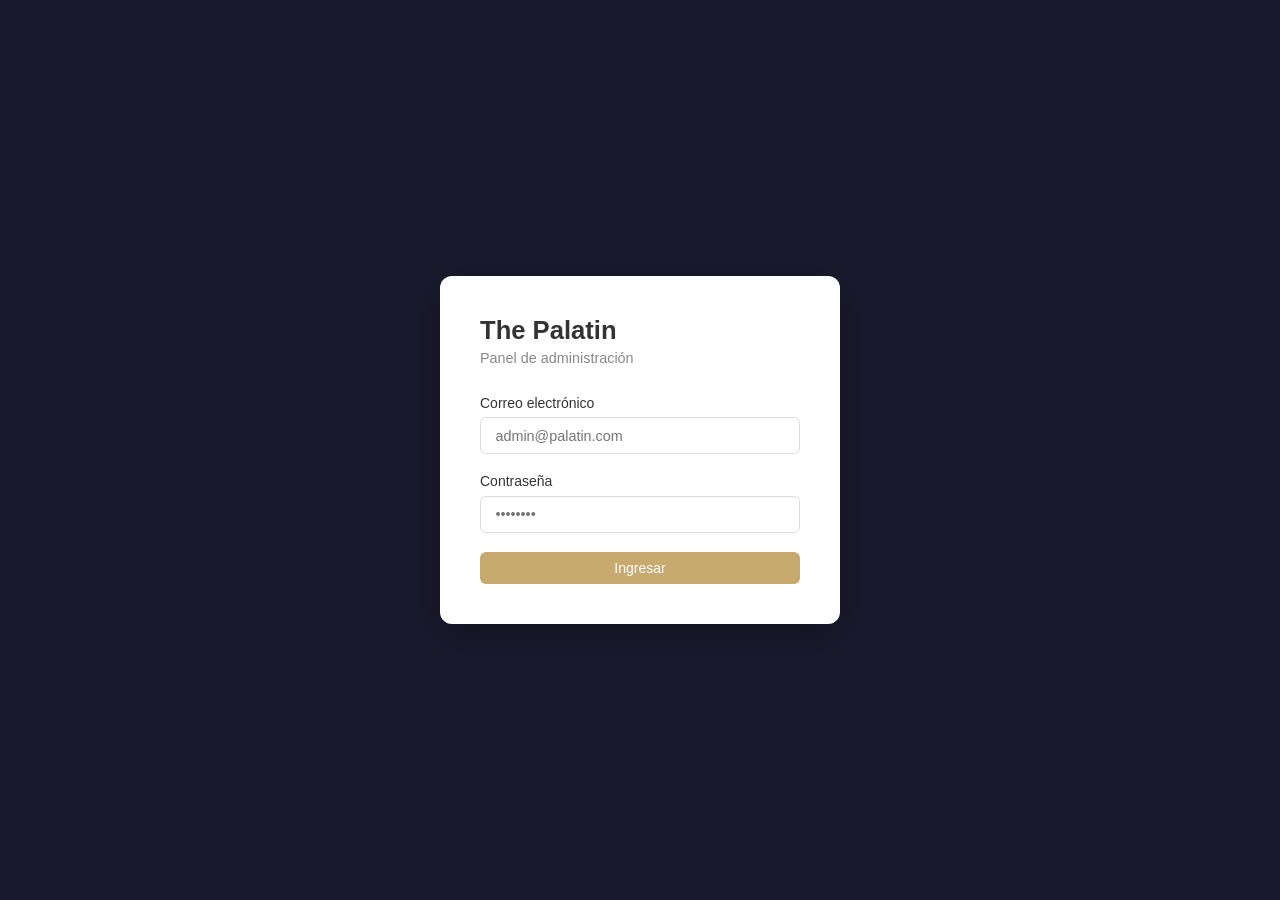
==== admin/index.html @ b30d8958 "agrega archivos HTML y CSS para el panel de administración, incluyendo dashboard, login, gestión de " ====
<!DOCTYPE html>
<html lang="es">
<head>
    <meta charset="UTF-8">
    <meta name="viewport" content="width=device-width, initial-scale=1">
    <title>The Palatin — Admin</title>
    <link rel="stylesheet" href="css/admin.css">
</head>
<body>
    <div class="login-wrap">
        <div class="login-card">
            <h1>The Palatin</h1>
            <p>Panel de administración</p>

            <div id="alert" class="alert alert-error" style="display:none"></div>

            <form id="loginForm">
                <div class="form-group">
                    <label for="email">Correo electrónico</label>
                    <input type="email" id="email" required placeholder="admin@palatin.com">
                </div>
                <div class="form-group">
                    <label for="password">Contraseña</label>
                    <input type="password" id="password" required placeholder="••••••••">
                </div>
                <button type="submit" class="btn btn-primary" style="width:100%;justify-content:center">
                    Ingresar
                </button>
            </form>
        </div>
    </div>

    <script src="js/config.js"></script>
    <script>
        // Si ya está logueado, redirigir al dashboard
        if (Auth.isLogged()) window.location.href = 'dashboard.html';

        document.getElementById('loginForm').addEventListener('submit', async (e) => {
            e.preventDefault();
            const alert = document.getElementById('alert');
            alert.style.display = 'none';

            const data = await api('POST', '/auth/login.php', {
                email:    document.getElementById('email').value,
                password: document.getElementById('password').value,
            });

            if (data?.token) {
                Auth.save(data.token, data.user);
                window.location.href = 'dashboard.html';
            } else {
                alert.textContent = data?.error || 'Error al iniciar sesión';
                alert.style.display = 'block';
            }
        });
    </script>
</body>
</html>
---- admin/css/admin.css ----
:root {
    --primary:   #c8a96e;
    --dark:      #1a1a2e;
    --sidebar-w: 250px;
}

* { box-sizing: border-box; margin: 0; padding: 0; }

body {
    font-family: 'Segoe UI', sans-serif;
    background: #f4f6f9;
    color: #333;
}

/* ── Login ── */
.login-wrap {
    min-height: 100vh;
    display: flex;
    align-items: center;
    justify-content: center;
    background: var(--dark);
}
.login-card {
    background: #fff;
    border-radius: 12px;
    padding: 2.5rem;
    width: 100%;
    max-width: 400px;
    box-shadow: 0 10px 40px rgba(0,0,0,.3);
}
.login-card h1 { font-size: 1.6rem; margin-bottom: .3rem; }
.login-card p  { color: #888; margin-bottom: 1.8rem; font-size: .9rem; }

/* ── Layout ── */
.admin-layout { display: flex; min-height: 100vh; }

.sidebar {
    width: var(--sidebar-w);
    background: var(--dark);
    color: #fff;
    display: flex;
    flex-direction: column;
    position: fixed;
    top: 0; left: 0; bottom: 0;
}
.sidebar-brand {
    padding: 1.5rem;
    font-size: 1.2rem;
    font-weight: 700;
    color: var(--primary);
    border-bottom: 1px solid rgba(255,255,255,.08);
}
.sidebar-brand span { display: block; font-size: .75rem; color: #aaa; font-weight: 400; }
.sidebar nav { flex: 1; padding: 1rem 0; }
.sidebar nav a {
    display: flex;
    align-items: center;
    gap: .75rem;
    padding: .75rem 1.5rem;
    color: #ccc;
    text-decoration: none;
    font-size: .9rem;
    transition: background .2s, color .2s;
}
.sidebar nav a:hover,
.sidebar nav a.active { background: rgba(255,255,255,.07); color: #fff; }
.sidebar nav a.active { border-left: 3px solid var(--primary); }
.sidebar-footer {
    padding: 1rem 1.5rem;
    border-top: 1px solid rgba(255,255,255,.08);
}
.sidebar-footer button {
    background: none;
    border: 1px solid rgba(255,255,255,.2);
    color: #ccc;
    padding: .5rem 1rem;
    border-radius: 6px;
    cursor: pointer;
    width: 100%;
    font-size: .85rem;
    transition: background .2s;
}
.sidebar-footer button:hover { background: rgba(255,255,255,.07); }

.main-content {
    margin-left: var(--sidebar-w);
    flex: 1;
    display: flex;
    flex-direction: column;
}
.topbar {
    background: #fff;
    padding: 1rem 2rem;
    border-bottom: 1px solid #e5e5e5;
    display: flex;
    align-items: center;
    justify-content: space-between;
}
.topbar h2 { font-size: 1.1rem; font-weight: 600; }
.topbar small { color: #888; }

.page { padding: 2rem; }

/* ── Cards de stats ── */
.stats-grid {
    display: grid;
    grid-template-columns: repeat(auto-fit, minmax(180px, 1fr));
    gap: 1.2rem;
    margin-bottom: 2rem;
}
.stat-card {
    background: #fff;
    border-radius: 10px;
    padding: 1.4rem;
    box-shadow: 0 2px 8px rgba(0,0,0,.06);
}
.stat-card .value { font-size: 2rem; font-weight: 700; color: var(--primary); }
.stat-card .label { font-size: .85rem; color: #888; margin-top: .25rem; }

/* ── Tabla ── */
.card {
    background: #fff;
    border-radius: 10px;
    box-shadow: 0 2px 8px rgba(0,0,0,.06);
    overflow: hidden;
}
.card-header {
    padding: 1rem 1.5rem;
    border-bottom: 1px solid #f0f0f0;
    display: flex;
    align-items: center;
    justify-content: space-between;
}
.card-header h3 { font-size: 1rem; font-weight: 600; }
table { width: 100%; border-collapse: collapse; }
thead th {
    background: #f8f9fa;
    padding: .75rem 1rem;
    text-align: left;
    font-size: .8rem;
    text-transform: uppercase;
    letter-spacing: .05em;
    color: #888;
    border-bottom: 1px solid #eee;
}
tbody td {
    padding: .85rem 1rem;
    border-bottom: 1px solid #f5f5f5;
    font-size: .9rem;
}
tbody tr:last-child td { border-bottom: none; }
tbody tr:hover { background: #fafafa; }

/* ── Badges ── */
.badge {
    display: inline-block;
    padding: .25rem .65rem;
    border-radius: 999px;
    font-size: .75rem;
    font-weight: 600;
}
.badge-pending   { background: #fff3cd; color: #856404; }
.badge-confirmed { background: #d1e7dd; color: #0a3622; }
.badge-cancelled { background: #f8d7da; color: #58151c; }

/* ── Botones ── */
.btn {
    display: inline-flex;
    align-items: center;
    gap: .4rem;
    padding: .5rem 1.1rem;
    border-radius: 6px;
    border: none;
    cursor: pointer;
    font-size: .875rem;
    font-weight: 500;
    text-decoration: none;
    transition: opacity .2s;
}
.btn:hover { opacity: .85; }
.btn-primary { background: var(--primary); color: #fff; }
.btn-danger  { background: #dc3545; color: #fff; }
.btn-sm      { padding: .3rem .7rem; font-size: .8rem; }

/* ── Formulario ── */
.form-card {
    background: #fff;
    border-radius: 10px;
    padding: 2rem;
    box-shadow: 0 2px 8px rgba(0,0,0,.06);
    max-width: 700px;
}
.form-group { margin-bottom: 1.2rem; }
.form-group label { display: block; font-size: .875rem; font-weight: 500; margin-bottom: .4rem; }
.form-group input,
.form-group textarea,
.form-group select {
    width: 100%;
    padding: .6rem .9rem;
    border: 1px solid #ddd;
    border-radius: 6px;
    font-size: .9rem;
    transition: border-color .2s;
}
.form-group input:focus,
.form-group textarea:focus,
.form-group select:focus { outline: none; border-color: var(--primary); }
.form-group textarea { resize: vertical; min-height: 100px; }
.form-row { display: grid; grid-template-columns: 1fr 1fr; gap: 1rem; }

.amenities-grid {
    display: grid;
    grid-template-columns: repeat(auto-fill, minmax(150px, 1fr));
    gap: .5rem;
}
.amenity-check { display: flex; align-items: center; gap: .5rem; font-size: .875rem; cursor: pointer; }

/* ── Alert ── */
.alert {
    padding: .75rem 1rem;
    border-radius: 6px;
    margin-bottom: 1rem;
    font-size: .875rem;
}
.alert-error   { background: #f8d7da; color: #58151c; }
.alert-success { background: #d1e7dd; color: #0a3622; }
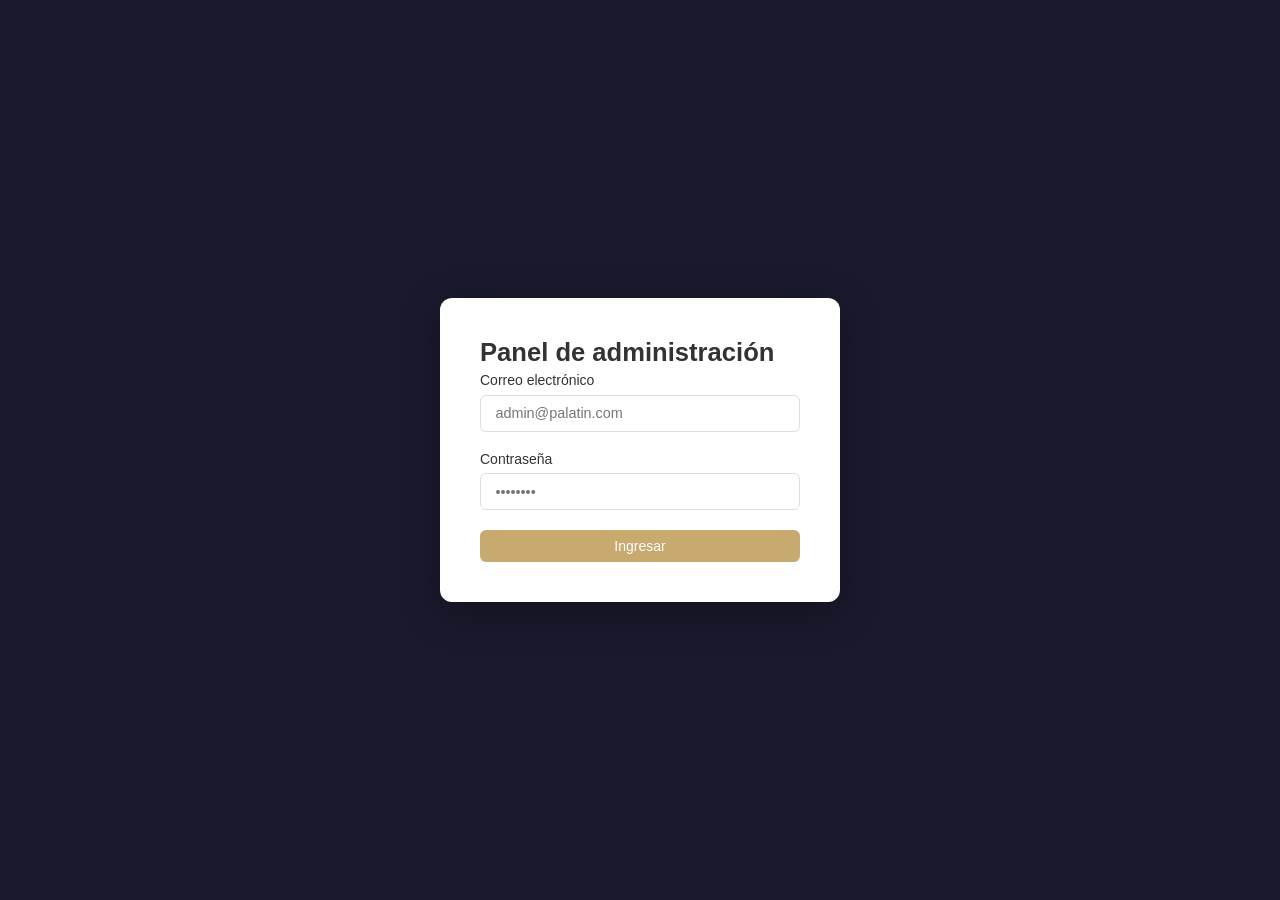
==== commit 6c996561: "mejora la interfaz del panel de administración; actualiza el título y elimina el nombre del sitio en" ====
--- a/admin/index.html
+++ b/admin/index.html
@@ -5,12 +5,12 @@
     <meta name="viewport" content="width=device-width, initial-scale=1">
     <title>The Palatin — Admin</title>
     <link rel="stylesheet" href="css/admin.css">
+    <link rel="stylesheet" href="https://cdnjs.cloudflare.com/ajax/libs/font-awesome/4.7.0/css/font-awesome.min.css">
 </head>
 <body>
     <div class="login-wrap">
         <div class="login-card">
-            <h1>The Palatin</h1>
-            <p>Panel de administración</p>
+            <h1>Panel de administración</h1>
 
             <div id="alert" class="alert alert-error" style="display:none"></div>
 
--- a/admin/css/admin.css
+++ b/admin/css/admin.css
@@ -68,8 +68,12 @@
 .sidebar-footer {
     padding: 1rem 1.5rem;
     border-top: 1px solid rgba(255,255,255,.08);
-}
-.sidebar-footer button {
+    display: flex;
+    flex-direction: column;
+    gap: .5rem;
+}
+.sidebar-footer button,
+.sidebar-footer .btn-site {
     background: none;
     border: 1px solid rgba(255,255,255,.2);
     color: #ccc;
@@ -79,8 +83,13 @@
     width: 100%;
     font-size: .85rem;
     transition: background .2s;
-}
-.sidebar-footer button:hover { background: rgba(255,255,255,.07); }
+    text-align: center;
+    text-decoration: none;
+    display: block;
+    box-sizing: border-box;
+}
+.sidebar-footer button:hover,
+.sidebar-footer .btn-site:hover { background: rgba(255,255,255,.07); }
 
 .main-content {
     margin-left: var(--sidebar-w);
@@ -210,10 +219,50 @@
 
 .amenities-grid {
     display: grid;
-    grid-template-columns: repeat(auto-fill, minmax(150px, 1fr));
+    grid-template-columns: repeat(auto-fill, minmax(160px, 1fr));
     gap: .5rem;
 }
-.amenity-check { display: flex; align-items: center; gap: .5rem; font-size: .875rem; cursor: pointer; }
+.amenity-check {
+    display: flex;
+    align-items: center;
+    gap: .5rem;
+    font-size: .875rem;
+    cursor: pointer;
+    padding: .4rem .5rem;
+    border-radius: 6px;
+    transition: background .15s;
+}
+.amenity-check:hover { background: #f5f5f5; }
+.amenity-check input[type="checkbox"] { flex-shrink: 0; width: 15px; height: 15px; cursor: pointer; }
+.amenity-check i { width: 16px; text-align: center; color: var(--primary); flex-shrink: 0; }
+
+/* ── Add amenity panel ── */
+.add-amenity-panel {
+    display: none;
+    margin-top: 1rem;
+    padding: 1rem;
+    background: #f8f9fa;
+    border-radius: 8px;
+    border: 1px dashed #ddd;
+}
+.add-amenity-panel.open { display: block; }
+.icon-picker {
+    display: grid;
+    grid-template-columns: repeat(auto-fill, minmax(36px, 1fr));
+    gap: .35rem;
+    margin-bottom: .75rem;
+    max-height: 150px;
+    overflow-y: auto;
+}
+.icon-option {
+    width: 36px; height: 36px;
+    display: flex; align-items: center; justify-content: center;
+    border-radius: 6px; cursor: pointer; font-size: 1rem;
+    border: 2px solid transparent; transition: all .15s;
+    background: #fff;
+}
+.icon-option:hover  { border-color: var(--primary); background: #fff5f0; }
+.icon-option.active { border-color: var(--primary); background: var(--primary); color: #fff; }
 
 /* ── Alert ── */
 .alert {
